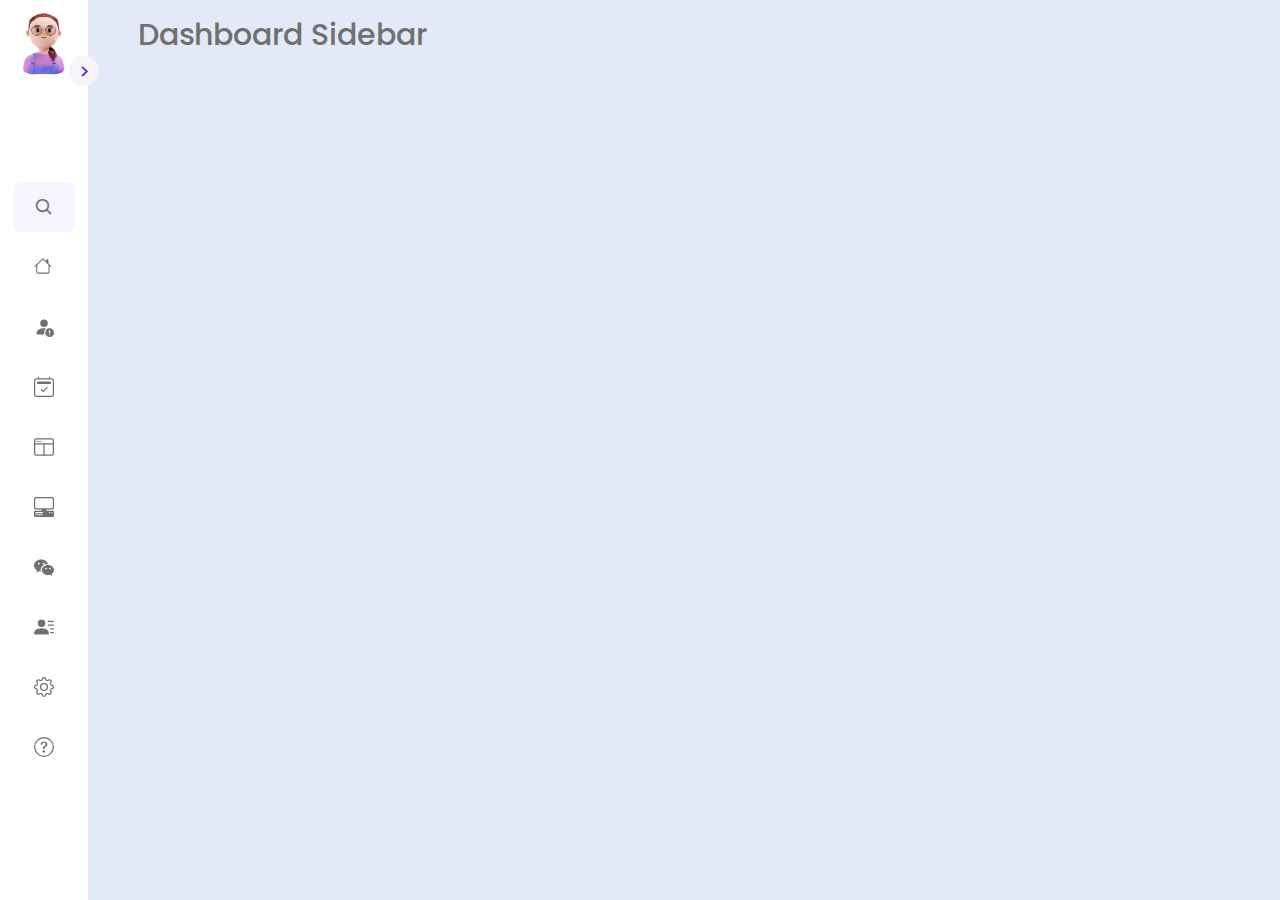
==== index.html @ 8f73f5ab "creted" ====
<!doctype html>
<html lang="en">
  <head>
    <!-- Required meta tags -->
    <meta charset="utf-8">
    <meta name="viewport" content="width=device-width, initial-scale=1">

    <!-- Bootstrap CSS -->
    <link href="https://cdn.jsdelivr.net/npm/bootstrap@5.0.2/dist/css/bootstrap.min.css" rel="stylesheet" integrity="sha384-EVSTQN3/azprG1Anm3QDgpJLIm9Nao0Yz1ztcQTwFspd3yD65VohhpuuCOmLASjC" crossorigin="anonymous">
    <link rel="stylesheet" href="css/style.css">
    <link href='https://unpkg.com/boxicons@2.1.1/css/boxicons.min.css' rel='stylesheet'>
    <title>Hello, world!</title>
  </head>
  <nav class="sidebar close">
    <header>
        <div class="image-text">
            <span class="image mt-3">
                <img src="images/profile pic.png" alt=""><br>
            </span>

            <div class="text logo-text">
                <span class="name text-center">Codinglab</span>
                <span class="profession text-center">Web developer</span>
            </div>
        </div>

        <i class='bx bx-chevron-right toggle'></i>
    </header>

    <div class="menu-bar">
        <div class="menu">

            <li class="search-box">
                <i class='bx bx-search icon'></i>
                <input type="text" placeholder="Search...">
            </li>

            <ul class="menu-links">
                <li class="nav-link">
                    <a href="#">
                        <svg xmlns="http://www.w3.org/2000/svg"  fill="currentColor" class="bi bi-house icon" viewBox="0 0 18 18">
                            <path d="M8.707 1.5a1 1 0 0 0-1.414 0L.646 8.146a.5.5 0 0 0 .708.708L2 8.207V13.5A1.5 1.5 0 0 0 3.5 15h9a1.5 1.5 0 0 0 1.5-1.5V8.207l.646.647a.5.5 0 0 0 .708-.708L13 5.793V2.5a.5.5 0 0 0-.5-.5h-1a.5.5 0 0 0-.5.5v1.293L8.707 1.5ZM13 7.207V13.5a.5.5 0 0 1-.5.5h-9a.5.5 0 0 1-.5-.5V7.207l5-5 5 5Z"/>
                        </svg>
                        <span class="text nav-text">Home</span>
                    </a>
                </li>

                <li class="nav-link">
                    <a href="#">
                        <svg xmlns="http://www.w3.org/2000/svg"  fill="currentColor" class="bi bi-person-fill-exclamation icon" viewBox="0 0 16 16">
                            <path d="M11 5a3 3 0 1 1-6 0 3 3 0 0 1 6 0Zm-9 8c0 1 1 1 1 1h5.256A4.493 4.493 0 0 1 8 12.5a4.49 4.49 0 0 1 1.544-3.393C9.077 9.038 8.564 9 8 9c-5 0-6 3-6 4Z"/>
                            <path d="M16 12.5a3.5 3.5 0 1 1-7 0 3.5 3.5 0 0 1 7 0Zm-3.5-2a.5.5 0 0 0-.5.5v1.5a.5.5 0 0 0 1 0V11a.5.5 0 0 0-.5-.5Zm0 4a.5.5 0 1 0 0-1 .5.5 0 0 0 0 1Z"/>
                          </svg>
                        <span class="text nav-text">About Us</span>
                    </a>
                </li>

                <li class="nav-link">
                    <a href="#">
                        <svg xmlns="http://www.w3.org/2000/svg"  fill="currentColor" class="bi bi-calendar2-check icon" viewBox="0 0 16 16">
                            <path d="M10.854 8.146a.5.5 0 0 1 0 .708l-3 3a.5.5 0 0 1-.708 0l-1.5-1.5a.5.5 0 0 1 .708-.708L7.5 10.793l2.646-2.647a.5.5 0 0 1 .708 0z"/>
                            <path d="M3.5 0a.5.5 0 0 1 .5.5V1h8V.5a.5.5 0 0 1 1 0V1h1a2 2 0 0 1 2 2v11a2 2 0 0 1-2 2H2a2 2 0 0 1-2-2V3a2 2 0 0 1 2-2h1V.5a.5.5 0 0 1 .5-.5zM2 2a1 1 0 0 0-1 1v11a1 1 0 0 0 1 1h12a1 1 0 0 0 1-1V3a1 1 0 0 0-1-1H2z"/>
                            <path d="M2.5 4a.5.5 0 0 1 .5-.5h10a.5.5 0 0 1 .5.5v1a.5.5 0 0 1-.5.5H3a.5.5 0 0 1-.5-.5V4z"/>
                          </svg>
                        <span class="text nav-text">Services</span>
                    </a>
                </li>

                <li class="nav-link">
                    <a href="#">
                        <svg xmlns="http://www.w3.org/2000/svg"  fill="currentColor" class="bi bi-window-split icon" viewBox="0 0 16 16">
                            <path d="M2.5 4a.5.5 0 1 0 0-1 .5.5 0 0 0 0 1Zm2-.5a.5.5 0 1 1-1 0 .5.5 0 0 1 1 0Zm1 .5a.5.5 0 1 0 0-1 .5.5 0 0 0 0 1Z"/>
                            <path d="M2 1a2 2 0 0 0-2 2v10a2 2 0 0 0 2 2h12a2 2 0 0 0 2-2V3a2 2 0 0 0-2-2H2Zm12 1a1 1 0 0 1 1 1v2H1V3a1 1 0 0 1 1-1h12ZM1 13V6h6.5v8H2a1 1 0 0 1-1-1Zm7.5 1V6H15v7a1 1 0 0 1-1 1H8.5Z"/>
                          </svg>
                        <span class="text nav-text">Portfolio</span>
                    </a>
                </li>

                <li class="nav-link">
                    <a href="#">
                        <svg xmlns="http://www.w3.org/2000/svg" fill="currentColor" class="bi bi-pc-display-horizontal icon" viewBox="0 0 16 16">
                            <path d="M1.5 0A1.5 1.5 0 0 0 0 1.5v7A1.5 1.5 0 0 0 1.5 10H6v1H1a1 1 0 0 0-1 1v3a1 1 0 0 0 1 1h14a1 1 0 0 0 1-1v-3a1 1 0 0 0-1-1h-5v-1h4.5A1.5 1.5 0 0 0 16 8.5v-7A1.5 1.5 0 0 0 14.5 0h-13Zm0 1h13a.5.5 0 0 1 .5.5v7a.5.5 0 0 1-.5.5h-13a.5.5 0 0 1-.5-.5v-7a.5.5 0 0 1 .5-.5ZM12 12.5a.5.5 0 1 1 1 0 .5.5 0 0 1-1 0Zm2 0a.5.5 0 1 1 1 0 .5.5 0 0 1-1 0ZM1.5 12h5a.5.5 0 0 1 0 1h-5a.5.5 0 0 1 0-1ZM1 14.25a.25.25 0 0 1 .25-.25h5.5a.25.25 0 1 1 0 .5h-5.5a.25.25 0 0 1-.25-.25Z"/>
                          </svg>
                        <span class="text nav-text">Blog</span>
                    </a>
                </li>

                <li class="nav-link">
                    <a href="#">
                        <svg xmlns="http://www.w3.org/2000/svg"  fill="currentColor" class="bi bi-wechat icon" viewBox="0 0 16 16">
                            <path d="M11.176 14.429c-2.665 0-4.826-1.8-4.826-4.018 0-2.22 2.159-4.02 4.824-4.02S16 8.191 16 10.411c0 1.21-.65 2.301-1.666 3.036a.324.324 0 0 0-.12.366l.218.81a.616.616 0 0 1 .029.117.166.166 0 0 1-.162.162.177.177 0 0 1-.092-.03l-1.057-.61a.519.519 0 0 0-.256-.074.509.509 0 0 0-.142.021 5.668 5.668 0 0 1-1.576.22ZM9.064 9.542a.647.647 0 1 0 .557-1 .645.645 0 0 0-.646.647.615.615 0 0 0 .09.353Zm3.232.001a.646.646 0 1 0 .546-1 .645.645 0 0 0-.644.644.627.627 0 0 0 .098.356Z"/>
                            <path d="M0 6.826c0 1.455.781 2.765 2.001 3.656a.385.385 0 0 1 .143.439l-.161.6-.1.373a.499.499 0 0 0-.032.14.192.192 0 0 0 .193.193c.039 0 .077-.01.111-.029l1.268-.733a.622.622 0 0 1 .308-.088c.058 0 .116.009.171.025a6.83 6.83 0 0 0 1.625.26 4.45 4.45 0 0 1-.177-1.251c0-2.936 2.785-5.02 5.824-5.02.05 0 .1 0 .15.002C10.587 3.429 8.392 2 5.796 2 2.596 2 0 4.16 0 6.826Zm4.632-1.555a.77.77 0 1 1-1.54 0 .77.77 0 0 1 1.54 0Zm3.875 0a.77.77 0 1 1-1.54 0 .77.77 0 0 1 1.54 0Z"/>
                          </svg>
                        <span class="text nav-text">Tetsimonial</span>
                    </a>
                </li>

                <li class="nav-link">
                    <a href="#">
                        <svg xmlns="http://www.w3.org/2000/svg" fill="currentColor" class="bi bi-person-lines-fill icon" viewBox="0 0 16 16">
                            <path d="M6 8a3 3 0 1 0 0-6 3 3 0 0 0 0 6zm-5 6s-1 0-1-1 1-4 6-4 6 3 6 4-1 1-1 1H1zM11 3.5a.5.5 0 0 1 .5-.5h4a.5.5 0 0 1 0 1h-4a.5.5 0 0 1-.5-.5zm.5 2.5a.5.5 0 0 0 0 1h4a.5.5 0 0 0 0-1h-4zm2 3a.5.5 0 0 0 0 1h2a.5.5 0 0 0 0-1h-2zm0 3a.5.5 0 0 0 0 1h2a.5.5 0 0 0 0-1h-2z"/>
                          </svg>
                        <span class="text nav-text">Contact</span>
                    </a>
                </li>

                <li class="nav-link">
                    <a href="#">
                        <svg xmlns="http://www.w3.org/2000/svg"  fill="currentColor" class="bi bi-gear icon" viewBox="0 0 16 16">
                            <path d="M8 4.754a3.246 3.246 0 1 0 0 6.492 3.246 3.246 0 0 0 0-6.492zM5.754 8a2.246 2.246 0 1 1 4.492 0 2.246 2.246 0 0 1-4.492 0z"/>
                            <path d="M9.796 1.343c-.527-1.79-3.065-1.79-3.592 0l-.094.319a.873.873 0 0 1-1.255.52l-.292-.16c-1.64-.892-3.433.902-2.54 2.541l.159.292a.873.873 0 0 1-.52 1.255l-.319.094c-1.79.527-1.79 3.065 0 3.592l.319.094a.873.873 0 0 1 .52 1.255l-.16.292c-.892 1.64.901 3.434 2.541 2.54l.292-.159a.873.873 0 0 1 1.255.52l.094.319c.527 1.79 3.065 1.79 3.592 0l.094-.319a.873.873 0 0 1 1.255-.52l.292.16c1.64.893 3.434-.902 2.54-2.541l-.159-.292a.873.873 0 0 1 .52-1.255l.319-.094c1.79-.527 1.79-3.065 0-3.592l-.319-.094a.873.873 0 0 1-.52-1.255l.16-.292c.893-1.64-.902-3.433-2.541-2.54l-.292.159a.873.873 0 0 1-1.255-.52l-.094-.319zm-2.633.283c.246-.835 1.428-.835 1.674 0l.094.319a1.873 1.873 0 0 0 2.693 1.115l.291-.16c.764-.415 1.6.42 1.184 1.185l-.159.292a1.873 1.873 0 0 0 1.116 2.692l.318.094c.835.246.835 1.428 0 1.674l-.319.094a1.873 1.873 0 0 0-1.115 2.693l.16.291c.415.764-.42 1.6-1.185 1.184l-.291-.159a1.873 1.873 0 0 0-2.693 1.116l-.094.318c-.246.835-1.428.835-1.674 0l-.094-.319a1.873 1.873 0 0 0-2.692-1.115l-.292.16c-.764.415-1.6-.42-1.184-1.185l.159-.291A1.873 1.873 0 0 0 1.945 8.93l-.319-.094c-.835-.246-.835-1.428 0-1.674l.319-.094A1.873 1.873 0 0 0 3.06 4.377l-.16-.292c-.415-.764.42-1.6 1.185-1.184l.292.159a1.873 1.873 0 0 0 2.692-1.115l.094-.319z"/>
                          </svg>
                        <span class="text nav-text">Settings</span>
                    </a>
                </li>

                <li class="nav-link">
                    <a href="#">
                        <svg xmlns="http://www.w3.org/2000/svg"  fill="currentColor" class="bi bi-question-circle icon" viewBox="0 0 16 16">
                            <path d="M8 15A7 7 0 1 1 8 1a7 7 0 0 1 0 14zm0 1A8 8 0 1 0 8 0a8 8 0 0 0 0 16z"/>
                            <path d="M5.255 5.786a.237.237 0 0 0 .241.247h.825c.138 0 .248-.113.266-.25.09-.656.54-1.134 1.342-1.134.686 0 1.314.343 1.314 1.168 0 .635-.374.927-.965 1.371-.673.489-1.206 1.06-1.168 1.987l.003.217a.25.25 0 0 0 .25.246h.811a.25.25 0 0 0 .25-.25v-.105c0-.718.273-.927 1.01-1.486.609-.463 1.244-.977 1.244-2.056 0-1.511-1.276-2.241-2.673-2.241-1.267 0-2.655.59-2.75 2.286zm1.557 5.763c0 .533.425.927 1.01.927.609 0 1.028-.394 1.028-.927 0-.552-.42-.94-1.029-.94-.584 0-1.009.388-1.009.94z"/>
                          </svg>
                        <span class="text nav-text">Help & Support</span>
                    </a>
                </li>

                <li >
                        <a href="#" type="button bg-dark">
                            
                            
                            
                        </a>
                </li>


            </ul>
        </div>

        <!-- <div class="bottom-content">
            <li class="">
                <a href="#">
                    <i class='bx bx-log-out icon' ></i>
                    <span class="text nav-text">Logout</span>
                </a>
            </li>

            <li class="mode">
                <div class="sun-moon">
                    <i class='bx bx-moon icon moon'></i>
                    <i class='bx bx-sun icon sun'></i>
                </div>
                <span class="mode-text text">Dark mode</span>

                <div class="toggle-switch">
                    <span class="switch"></span>
                </div>
            </li>
            
        </div> -->
    </div>

</nav>

<section class="home">
    <div class="text">Dashboard Sidebar</div>
</section>

<script>
    const body = document.querySelector('body'),
  sidebar = body.querySelector('nav'),
  toggle = body.querySelector(".toggle"),
  searchBtn = body.querySelector(".search-box"),
  modeSwitch = body.querySelector(".toggle-switch"),
  modeText = body.querySelector(".mode-text");


toggle.addEventListener("click" , () =>{
sidebar.classList.toggle("close");
})

searchBtn.addEventListener("click" , () =>{
sidebar.classList.remove("close");
})

modeSwitch.addEventListener("click" , () =>{
body.classList.toggle("dark");

if(body.classList.contains("dark")){
    modeText.innerText = "Light mode";
}else{
    modeText.innerText = "Dark mode";
    
}
});
</script>

</body>

    <!-- Optional JavaScript; choose one of the two! -->

    <!-- Option 1: Bootstrap Bundle with Popper -->
    <script src="https://cdn.jsdelivr.net/npm/bootstrap@5.0.2/dist/js/bootstrap.bundle.min.js" integrity="sha384-MrcW6ZMFYlzcLA8Nl+NtUVF0sA7MsXsP1UyJoMp4YLEuNSfAP+JcXn/tWtIaxVXM" crossorigin="anonymous"></script>

    <!-- Option 2: Separate Popper and Bootstrap JS -->
    <!--
    <script src="https://cdn.jsdelivr.net/npm/@popperjs/core@2.9.2/dist/umd/popper.min.js" integrity="sha384-IQsoLXl5PILFhosVNubq5LC7Qb9DXgDA9i+tQ8Zj3iwWAwPtgFTxbJ8NT4GN1R8p" crossorigin="anonymous"></script>
    <script src="https://cdn.jsdelivr.net/npm/bootstrap@5.0.2/dist/js/bootstrap.min.js" integrity="sha384-cVKIPhGWiC2Al4u+LWgxfKTRIcfu0JTxR+EQDz/bgldoEyl4H0zUF0QKbrJ0EcQF" crossorigin="anonymous"></script>
    -->
  </body>
</html>
---- css/style.css ----
/* Google Font Import - Poppins */
@import url('https://fonts.googleapis.com/css2?family=Poppins:wght@300;400;500;600;700&display=swap');
*{
    margin: 0;
    padding: 0;
    box-sizing: border-box;
    font-family: 'Poppins', sans-serif;
}

:root{
    /* ===== Colors ===== */
    --body-color: #E4E9F7;
    --sidebar-color: #FFF;
    --primary-color: #695CFE;
    --primary-color-light: #F6F5FF;
    --toggle-color: #DDD;
    --text-color: #707070;

    /* ====== Transition ====== */
    --tran-03: all 0.2s ease;
    --tran-03: all 0.3s ease;
    --tran-04: all 0.3s ease;
    --tran-05: all 0.3s ease;
}

body{
    min-height: 100vh;
    background-color: var(--body-color);
    transition: var(--tran-05);
}

::selection{
    background-color: var(--primary-color);
    color: #fff;
}

body.dark{
    --body-color: #18191a;
    --sidebar-color: #242526;
    --primary-color: #3a3b3c;
    --primary-color-light: #3a3b3c;
    --toggle-color: #fff;
    --text-color: #ccc;
}

/* ===== Sidebar ===== */
 .sidebar{
    position: fixed;
    top: 0;
    left: 0;
    height: 100%;
    width: 290px;
    padding: 10px 14px;
    background: var(--sidebar-color);
    transition: var(--tran-05);
    z-index: 100;  
}
.sidebar.close{
    width: 88px;
}

/* ===== Reusable code - Here ===== */
.sidebar li{
    height: 50px;
    list-style: none;
    display: flex;
    align-items: center;
    margin-top: 10px;
}

.sidebar header .image,
.sidebar .icon{
    min-width: 60px;
    border-radius: 6px;
}

.sidebar .icon{
    min-width: 60px;
    border-radius: 6px;
    height: 100%;
    display: flex;
    align-items: center;
    justify-content: center;
    font-size: 20px;
}

.sidebar .text,
.sidebar .icon{
    color: var(--text-color);
    transition: var(--tran-03);
}

.sidebar .text{
    font-size: 17px;
    font-weight: 500;
    white-space: nowrap;
    opacity: 1;
}
.sidebar.close .text{
    opacity: 0;
}
/* =========================== */

.sidebar header{
    position: relative;
}

.sidebar header .image-text{
    /* display: flex; */
    align-items: center;
}
.sidebar header .logo-text{
    display: flex;
    flex-direction: column;
}
header .image-text .name {
    margin-top: 2px;
    font-size: 18px;
    font-weight: 600;
}

header .image-text .profession{
    font-size: 16px;
    margin-top: -2px;
    display: block;
}

.sidebar header .image{
    display: flex;
    align-items: center;
    justify-content: center;
}

.sidebar header .image img{
    width: 70px;
    height: auto;
}

.sidebar header .toggle{
    position: absolute;
    top: 50%;
    right: -25px;
    transform: translateY(-50%) rotate(180deg);
    height: 30px;
    width: 30px;
    background-color: #F7F4FC;
    color: #6424EB;
    border-radius: 50%;
    display: flex;
    align-items: center;
    justify-content: center;
    font-size: 22px;
    cursor: pointer;
    transition: var(--tran-05);
}

body.dark .sidebar header .toggle{
    color: var(--text-color);
}

.sidebar.close .toggle{
    transform: translateY(-50%) rotate(0deg);
}

.sidebar .menu{
    margin-top: 40px;
}

.sidebar li.search-box{
    border-radius: 6px;
    background-color: var(--primary-color-light);
    cursor: pointer;
    transition: var(--tran-05);
}

.sidebar li.search-box input{
    height: 100%;
    width: 100%;
    outline: none;
    border: none;
    background-color: var(--primary-color-light);
    color: var(--text-color);
    border-radius: 6px;
    font-size: 17px;
    font-weight: 500;
    transition: var(--tran-05);
}
.sidebar li a{
    list-style: none;
    height: 100%;
    background-color: transparent;
    display: flex;
    align-items: center;
    height: 100%;
    width: 100%;
    border-radius: 6px;
    text-decoration: none;
    transition: var(--tran-03);
}

.sidebar li a:hover, .sidebar li a:focus{
    width: 100%;
    height: 50px;
    background-color: #F7F4FC;
    border-left: 3px solid #6424EB;
    border-radius: 0px 5px 5px 0px;
    
}
.sidebar li a:hover .icon,
.sidebar li a:hover .text{
    color: #6424EB;
}
body.dark .sidebar li a:hover .icon,
body.dark .sidebar li a:hover .text{
    color: var(--text-color);
}

.sidebar .menu-bar{
    height: calc(100% - 55px);
    display: flex;
    flex-direction: column;
    justify-content: space-between;
    overflow-y: scroll;
}
.menu-bar::-webkit-scrollbar{
    display: none;
}
.sidebar .menu-bar .mode{
    border-radius: 6px;
    background-color: var(--primary-color-light);
    position: relative;
    transition: var(--tran-05);
}

.menu-bar .mode .sun-moon{
    height: 50px;
    width: 60px;
}

.mode .sun-moon i{
    position: absolute;
}
.mode .sun-moon i.sun{
    opacity: 0;
}
body.dark .mode .sun-moon i.sun{
    opacity: 1;
}
body.dark .mode .sun-moon i.moon{
    opacity: 0;
}

.menu-bar .bottom-content .toggle-switch{
    position: absolute;
    right: 0;
    height: 100%;
    min-width: 60px;
    display: flex;
    align-items: center;
    justify-content: center;
    border-radius: 6px;
    cursor: pointer;
}
.toggle-switch .switch{
    position: relative;
    height: 22px;
    width: 40px;
    border-radius: 25px;
    background-color: var(--toggle-color);
    transition: var(--tran-05);
}

.switch::before{
    content: '';
    position: absolute;
    height: 15px;
    width: 15px;
    border-radius: 50%;
    top: 50%;
    left: 5px;
    transform: translateY(-50%);
    background-color: var(--sidebar-color);
    transition: var(--tran-04);
}

body.dark .switch::before{
    left: 20px;
}

.menu-bar .nav-link svg{
    height: 20px;
    width: auto;
}

.home{
    position: absolute;
    top: 0;
    top: 0;
    left: 250px;
    height: 100vh;
    width: calc(100% - 250px);
    background-color: var(--body-color);
    transition: var(--tran-05);
}
.home .text{
    font-size: 30px;
    font-weight: 500;
    color: var(--text-color);
    padding: 12px 60px;
}

.sidebar.close ~ .home{
    left: 78px;
    height: 100vh;
    width: calc(100% - 78px);
}
body.dark .home .text{
    color: var(--text-color);
}
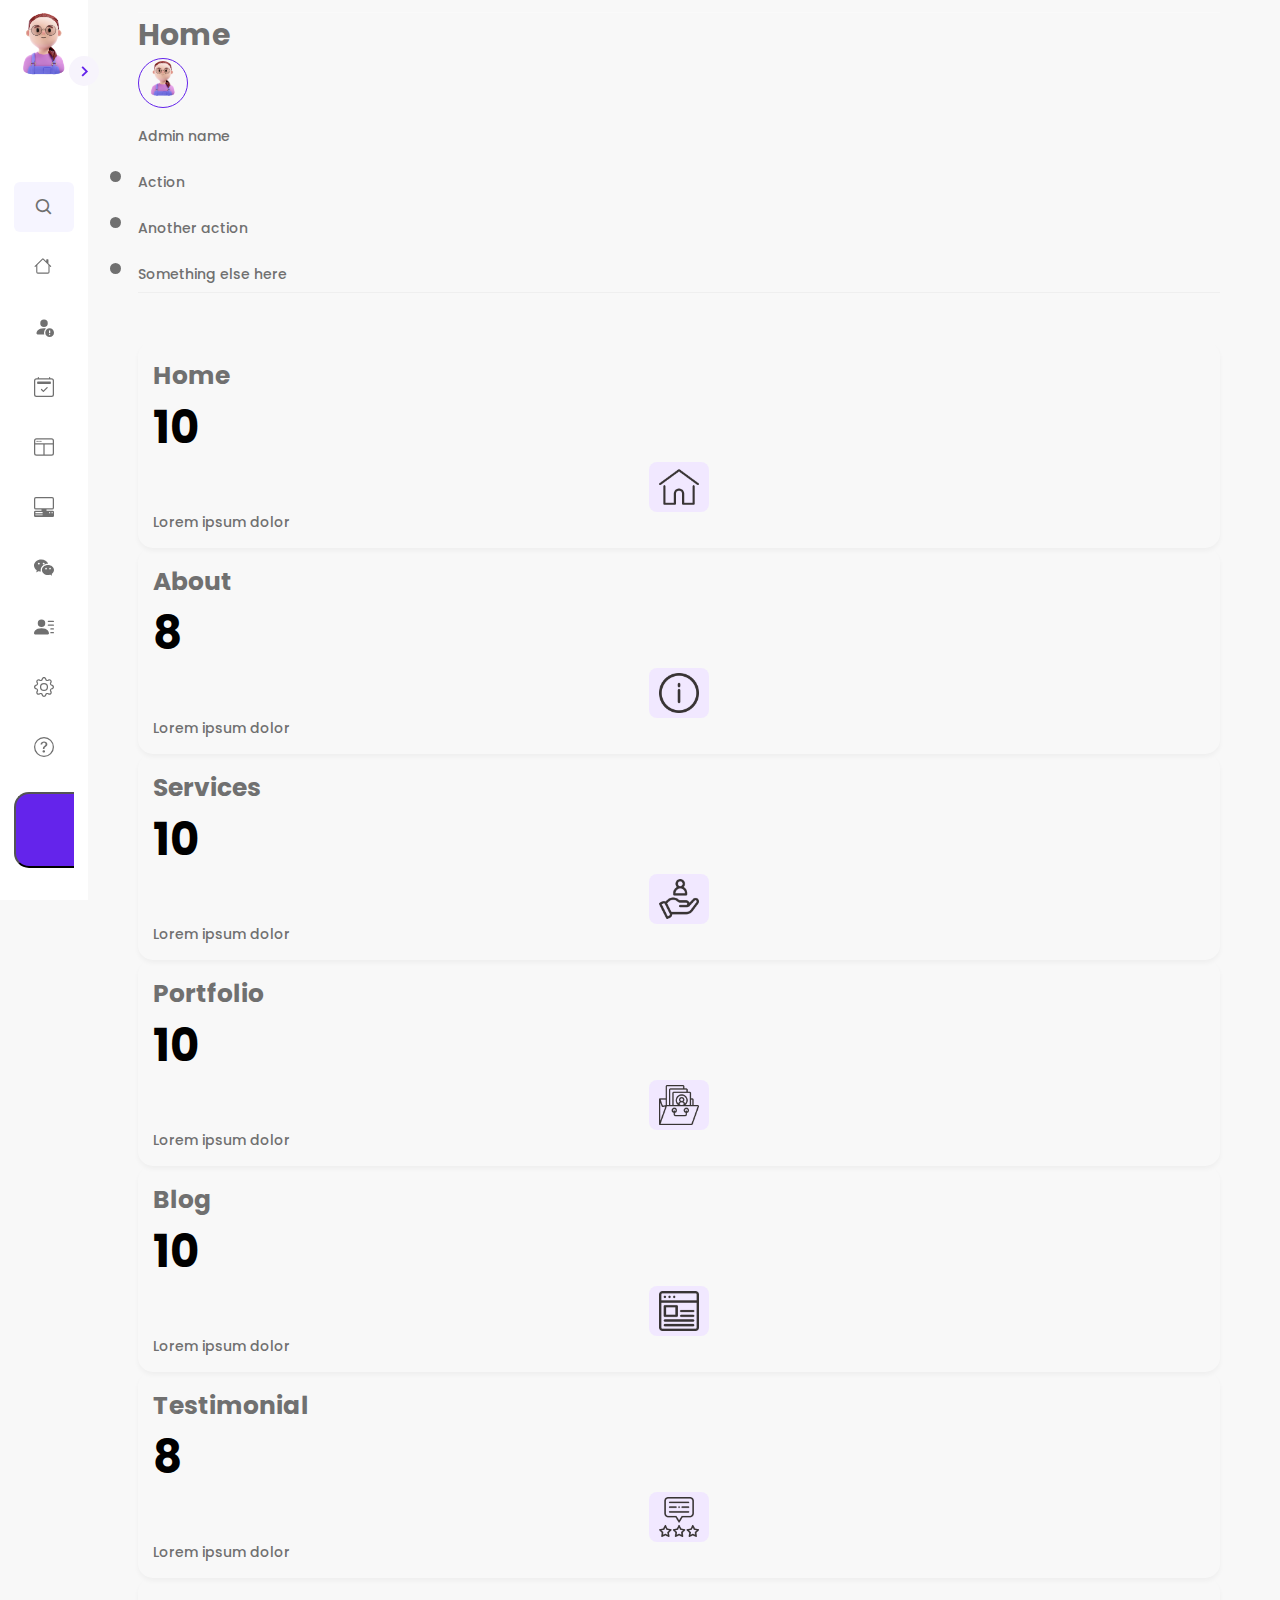
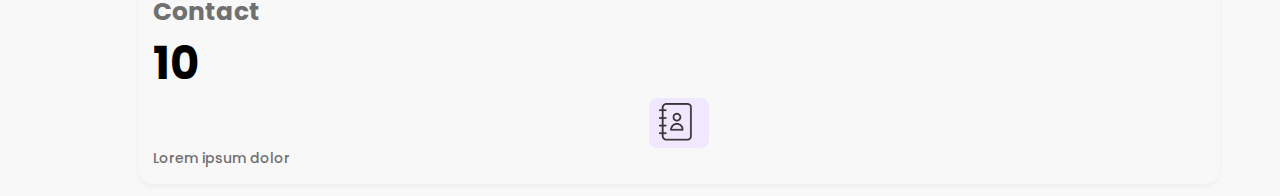
==== commit c24fcc57: "updated" ====
--- a/index.html
+++ b/index.html
@@ -124,13 +124,12 @@
                     </a>
                 </li>
 
-                <li >
-                        <a href="#" type="button bg-dark">
-                            
-                            
-                            
-                        </a>
-                </li>
+                <div class="text-center">
+                    <button class="btn fw-bold"><svg xmlns="http://www.w3.org/2000/svg" width="16" height="16" fill="currentColor" class="bi bi-box-arrow-in-right me-2" viewBox="0 0 16 16">
+                        <path fill-rule="evenodd" d="M6 3.5a.5.5 0 0 1 .5-.5h8a.5.5 0 0 1 .5.5v9a.5.5 0 0 1-.5.5h-8a.5.5 0 0 1-.5-.5v-2a.5.5 0 0 0-1 0v2A1.5 1.5 0 0 0 6.5 14h8a1.5 1.5 0 0 0 1.5-1.5v-9A1.5 1.5 0 0 0 14.5 2h-8A1.5 1.5 0 0 0 5 3.5v2a.5.5 0 0 0 1 0v-2z"/>
+                        <path fill-rule="evenodd" d="M11.854 8.354a.5.5 0 0 0 0-.708l-3-3a.5.5 0 1 0-.708.708L10.293 7.5H1.5a.5.5 0 0 0 0 1h8.793l-2.147 2.146a.5.5 0 0 0 .708.708l3-3z"/>
+                      </svg>Login</button>
+                </div>
 
 
             </ul>
@@ -162,7 +161,205 @@
 </nav>
 
 <section class="home">
-    <div class="text">Dashboard Sidebar</div>
+    <div class="text">
+        <div class="admin-card">
+            <div class="card">
+                <div class="card-body">
+                  <!-- <div class="d-flex">
+                    <h5 class="card-title ms-0">Special title treatment</h5>
+                    <div class="admin-details me-0">
+                        <div class="img-bg">
+                            <img src="images/profile pic.png" alt="" class="img-fluid">
+                        </div>
+                    </div>
+                  </div> -->
+                  <div class="row">
+                    <div class="col-lg-6">
+                        <h4 class="card-title ms-0 fw-bold mt-2">Home</h4>
+                    </div>
+                    <div class="col-lg-6 right-end d-flex ">
+                        <div class="img-bg">
+                            <img src="images/profile pic.png" alt="" class="img-fluid">
+                        </div>
+                        <div class="dropdown">
+                            <a href="" class="dropdown-toggle ms-2" type="button" id="dropdownMenuButton1" data-bs-toggle="dropdown" aria-expanded="false">Admin name</a>
+                            <ul class="dropdown-menu" aria-labelledby="dropdownMenuButton1">
+                                <li><a class="dropdown-item" href="#">Action</a></li>
+                                <li><a class="dropdown-item" href="#">Another action</a></li>
+                                <li><a class="dropdown-item" href="#">Something else here</a></li>
+                              </ul>
+                        </div>
+                    </div>
+                  </div>
+                  
+                  
+                </div>
+            </div>
+        </div>
+
+          <div class="home-cards">
+            <div class="row">
+                <div class="col-lg-3">
+                    <div class="card">
+                        <div class="card-body">
+
+                            <div class="row">
+                                <div class="col-lg-6">
+                                    <h5 class="card-title fw-bold">Home</h5>
+                                    <h2 class="fw-bold text-black">10</h2>
+                                </div>
+                                <div class="col-lg-6">
+                                    <div class="card-img-bg mt-2">
+                                        <img src="images/home.png" alt="" class="img-fluid">
+                                    </div>
+                                </div>
+                            </div>
+                          <p class="card-text">Lorem ipsum dolor</p>
+                        </div>
+                    </div>
+                </div>
+                
+
+                <div class="col-lg-3">
+                    <div class="card">
+                        <div class="card-body">
+
+                            <div class="row">
+                                <div class="col-lg-6">
+                                    <h5 class="card-title fw-bold">About</h5>
+                                    <h2 class="fw-bold text-black">8</h2>
+                                </div>
+                                <div class="col-lg-6">
+                                    <div class="card-img-bg mt-2">
+                                        <img src="images/about.png" alt="" class="img-fluid">
+                                    </div>
+                                </div>
+                            </div>
+                          <p class="card-text">Lorem ipsum dolor</p>
+                        </div>
+                    </div>
+                </div>
+
+                <div class="col-lg-3">
+                    <div class="card">
+                        <div class="card-body">
+
+                            <div class="row">
+                                <div class="col-lg-6">
+                                    <h5 class="card-title fw-bold">Services</h5>
+                                    <h2 class="fw-bold text-black">10</h2>
+                                </div>
+                                <div class="col-lg-6">
+                                    <div class="card-img-bg mt-2">
+                                        <img src="images/service.png" alt="" class="img-fluid">
+                                    </div>
+                                </div>
+                            </div>
+                          <p class="card-text">Lorem ipsum dolor</p>
+                        </div>
+                    </div>
+                </div>
+
+                <div class="col-lg-3">
+                    <div class="card">
+                        <div class="card-body">
+
+                            <div class="row">
+                                <div class="col-lg-6">
+                                    <h5 class="card-title fw-bold">Portfolio</h5>
+                                    <h2 class="fw-bold text-black">10</h2>
+                                </div>
+                                <div class="col-lg-6">
+                                    <div class="card-img-bg mt-2">
+                                        <img src="images/portfolio (1).png" alt="" class="img-fluid">
+                                    </div>
+                                </div>
+                            </div>
+                          <p class="card-text">Lorem ipsum dolor</p>
+                        </div>
+                    </div>
+                </div>
+
+
+            </div>
+
+
+
+
+
+            <div class="row mt-4">
+                <div class="col-lg-3">
+                    <div class="card">
+                        <div class="card-body">
+
+                            <div class="row">
+                                <div class="col-lg-6">
+                                    <h5 class="card-title fw-bold">Blog</h5>
+                                    <h2 class="fw-bold text-black">10</h2>
+                                </div>
+                                <div class="col-lg-6">
+                                    <div class="card-img-bg mt-2">
+                                        <img src="images/blog (1).png" alt="" class="img-fluid">
+                                    </div>
+                                </div>
+                            </div>
+                          <p class="card-text">Lorem ipsum dolor</p>
+                        </div>
+                    </div>
+                </div>
+                
+
+                <div class="col-lg-3">
+                    <div class="card">
+                        <div class="card-body">
+
+                            <div class="row">
+                                <div class="col-lg-6">
+                                    <h5 class="card-title fw-bold">Testimonial</h5>
+                                    <h2 class="fw-bold text-black">8</h2>
+                                </div>
+                                <div class="col-lg-6">
+                                    <div class="card-img-bg mt-2">
+                                        <img src="images/rating (1).png" alt="" class="img-fluid">
+                                    </div>
+                                </div>
+                            </div>
+                          <p class="card-text">Lorem ipsum dolor</p>
+                        </div>
+                    </div>
+                </div>
+
+                <div class="col-lg-3">
+                    <div class="card">
+                        <div class="card-body">
+
+                            <div class="row">
+                                <div class="col-lg-6">
+                                    <h5 class="card-title fw-bold">Contact</h5>
+                                    <h2 class="fw-bold text-black">10</h2>
+                                </div>
+                                <div class="col-lg-6">
+                                    <div class="card-img-bg mt-2">
+                                        <img src="images/contact.png" alt="" class="img-fluid">
+                                    </div>
+                                </div>
+                            </div>
+                          <p class="card-text">Lorem ipsum dolor</p>
+                        </div>
+                    </div>
+                </div>
+
+                
+
+
+            </div>
+
+
+
+
+          </div>
+
+    </div>
 </section>
 
 <script>
@@ -185,12 +382,12 @@
 modeSwitch.addEventListener("click" , () =>{
 body.classList.toggle("dark");
 
-if(body.classList.contains("dark")){
-    modeText.innerText = "Light mode";
-}else{
-    modeText.innerText = "Dark mode";
+// if(body.classList.contains("dark")){
+//     modeText.innerText = "Light mode";
+// }else{
+//     modeText.innerText = "Dark mode";
     
-}
+// }
 });
 </script>
 
--- a/css/style.css
+++ b/css/style.css
@@ -8,7 +8,6 @@
 }
 
 :root{
-    /* ===== Colors ===== */
     --body-color: #E4E9F7;
     --sidebar-color: #FFF;
     --primary-color: #695CFE;
@@ -16,7 +15,6 @@
     --toggle-color: #DDD;
     --text-color: #707070;
 
-    /* ====== Transition ====== */
     --tran-03: all 0.2s ease;
     --tran-03: all 0.3s ease;
     --tran-04: all 0.3s ease;
@@ -25,7 +23,7 @@
 
 body{
     min-height: 100vh;
-    background-color: var(--body-color);
+    background-color: #F8F8F8;
     transition: var(--tran-05);
 }
 
@@ -91,8 +89,8 @@
 }
 
 .sidebar .text{
-    font-size: 17px;
-    font-weight: 500;
+    /* font-size: 17px;
+    font-weight: 500; */
     white-space: nowrap;
     opacity: 1;
 }
@@ -120,7 +118,7 @@
 }
 
 header .image-text .profession{
-    font-size: 16px;
+    /* font-size: 16px; */
     margin-top: -2px;
     display: block;
 }
@@ -154,9 +152,9 @@
     transition: var(--tran-05);
 }
 
-body.dark .sidebar header .toggle{
-    color: var(--text-color);
-}
+/* body.dark .sidebar header .toggle{
+    color: var(--text-color);
+} */
 
 .sidebar.close .toggle{
     transform: translateY(-50%) rotate(0deg);
@@ -170,7 +168,7 @@
     border-radius: 6px;
     background-color: var(--primary-color-light);
     cursor: pointer;
-    transition: var(--tran-05);
+    /* transition: var(--tran-05); */
 }
 
 .sidebar li.search-box input{
@@ -181,7 +179,7 @@
     background-color: var(--primary-color-light);
     color: var(--text-color);
     border-radius: 6px;
-    font-size: 17px;
+    /* font-size: 17px; */
     font-weight: 500;
     transition: var(--tran-05);
 }
@@ -227,9 +225,9 @@
 }
 .sidebar .menu-bar .mode{
     border-radius: 6px;
-    background-color: var(--primary-color-light);
+    /* background-color: var(--primary-color-light); */
     position: relative;
-    transition: var(--tran-05);
+    /* transition: var(--tran-05); */
 }
 
 .menu-bar .mode .sun-moon{
@@ -299,7 +297,7 @@
     left: 250px;
     height: 100vh;
     width: calc(100% - 250px);
-    background-color: var(--body-color);
+    background-color: #F8F8F8;
     transition: var(--tran-05);
 }
 .home .text{
@@ -317,3 +315,70 @@
 body.dark .home .text{
     color: var(--text-color);
 }
+.menu-bar button{
+    background-color: #6424EB;
+    padding: 15px 60px;
+    color: white;
+    border-radius: 15px;
+    margin-top: 20px;
+    transition: 0.5s ease;
+}
+.menu-bar button:hover, .menu-bar button:focus, .menu-bar button.active{
+    background-color: transparent;
+    border: 1px solid #6424EB;
+    color: #6424EB;
+}
+.home img{
+    right: 0;
+    width: 40px;
+    height: auto;
+    display: block;
+    margin: 0 auto;
+}
+.img-bg{
+    width: 50px;
+    height: 50px;
+    border-radius: 50%;
+    border: 1px solid #6424EB;
+}
+.right-end{
+    margin-right: 0;
+}
+.right-end a{
+    font-size: 14px;
+    text-decoration: none;
+    color: #707070;
+}
+.home-cards .card{
+    border-radius: 15px;
+    padding: 15px;
+    border: 0;
+    box-shadow: rgba(0, 0, 0, 0.04) 0px 3px 5px;
+    
+}
+.admin-card .card{
+    border: 0;
+    box-shadow: rgba(27, 31, 35, 0.04) 0px 1px 0px, rgba(255, 255, 255, 0.25) 0px 1px 0px inset;
+}
+.home .card p{
+    font-size: 14px;
+}
+.home .card  img{
+    width: 40px;
+    height: auto;
+    display: block;
+    margin: 0 auto;
+}
+.home-cards{
+    margin-top: 50px;
+}
+.card-img-bg{
+    background-color: #F1E8FF;
+    width: 60px;
+    border-radius: 8px;
+    margin: 0 auto;
+    padding: 5px;
+}
+.home .card h2{
+    color: black;
+}
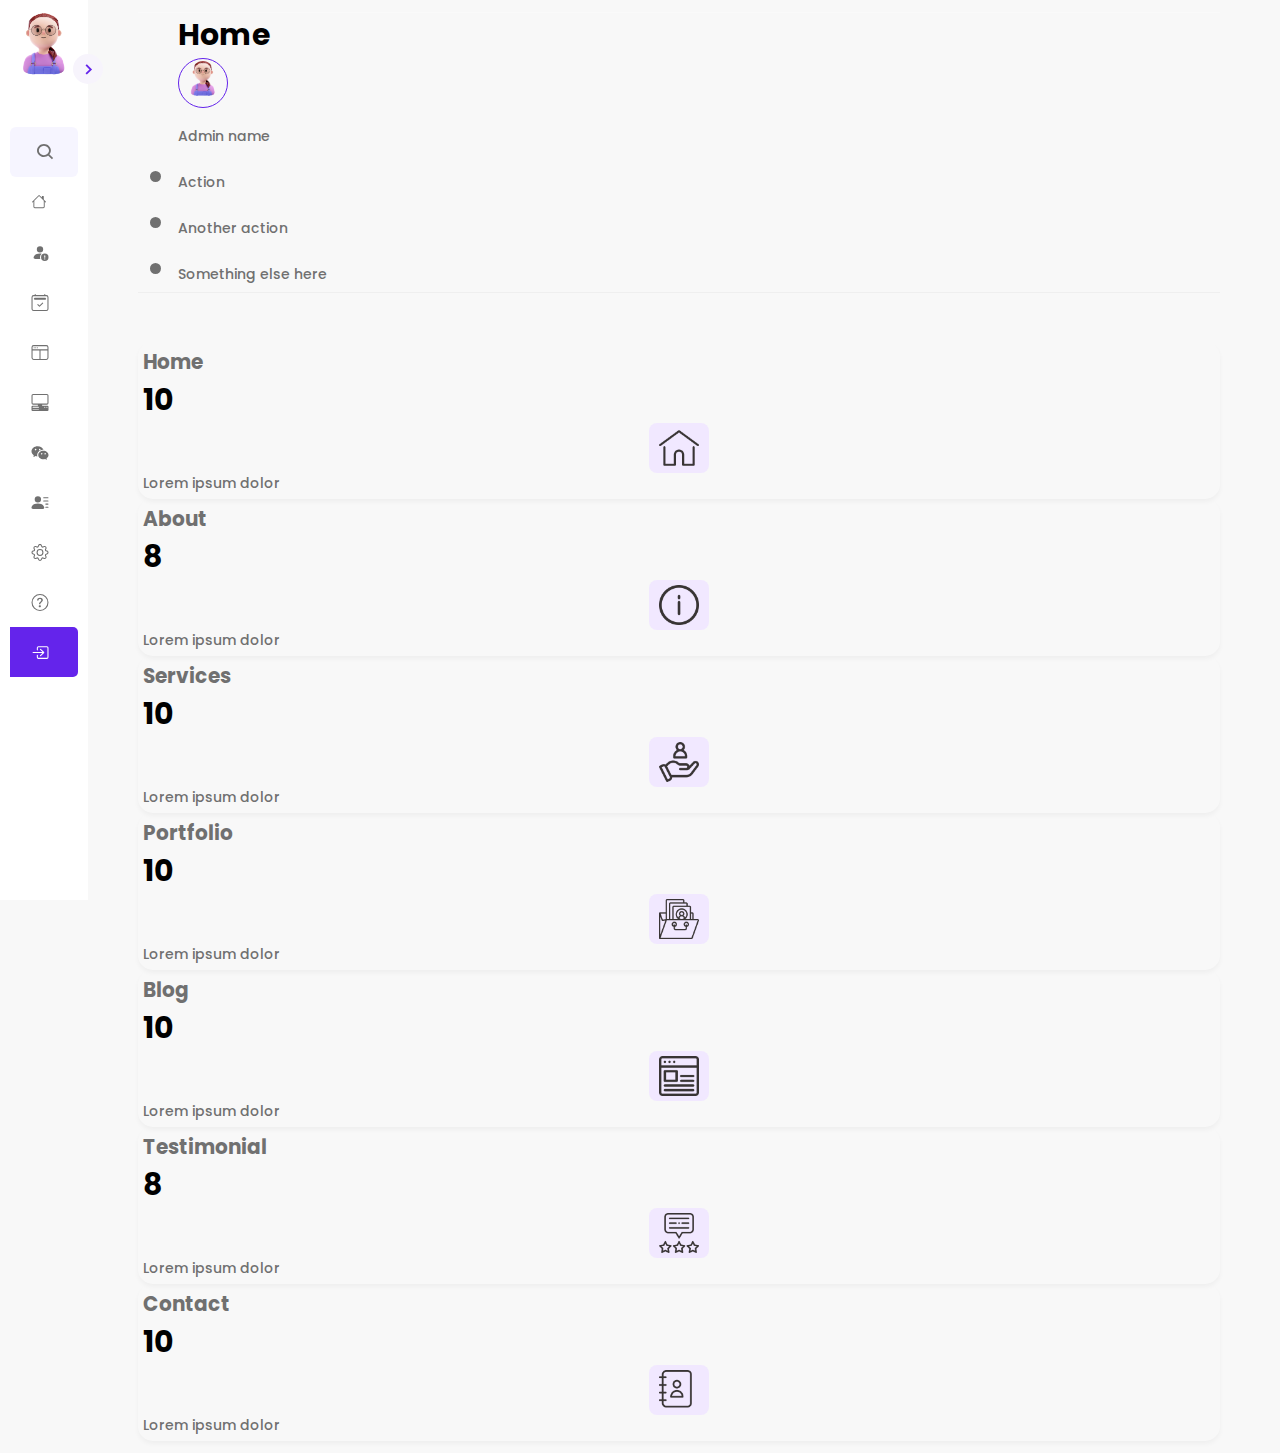
==== commit cb042974: "added" ====
--- a/index.html
+++ b/index.html
@@ -9,7 +9,8 @@
     <link href="https://cdn.jsdelivr.net/npm/bootstrap@5.0.2/dist/css/bootstrap.min.css" rel="stylesheet" integrity="sha384-EVSTQN3/azprG1Anm3QDgpJLIm9Nao0Yz1ztcQTwFspd3yD65VohhpuuCOmLASjC" crossorigin="anonymous">
     <link rel="stylesheet" href="css/style.css">
     <link href='https://unpkg.com/boxicons@2.1.1/css/boxicons.min.css' rel='stylesheet'>
-    <title>Hello, world!</title>
+    <link rel="icon" type="image/x-icon" href="images/title image.jpg">
+    <title>Dashboard</title>
   </head>
   <nav class="sidebar close">
     <header>
@@ -30,7 +31,7 @@
     <div class="menu-bar">
         <div class="menu">
 
-            <li class="search-box">
+            <li class="search-box mt-3 mb-3">
                 <i class='bx bx-search icon'></i>
                 <input type="text" placeholder="Search...">
             </li>
@@ -114,6 +115,7 @@
                     </a>
                 </li>
 
+
                 <li class="nav-link">
                     <a href="#">
                         <svg xmlns="http://www.w3.org/2000/svg"  fill="currentColor" class="bi bi-question-circle icon" viewBox="0 0 16 16">
@@ -124,11 +126,18 @@
                     </a>
                 </li>
 
-                <div class="text-center">
-                    <button class="btn fw-bold"><svg xmlns="http://www.w3.org/2000/svg" width="16" height="16" fill="currentColor" class="bi bi-box-arrow-in-right me-2" viewBox="0 0 16 16">
-                        <path fill-rule="evenodd" d="M6 3.5a.5.5 0 0 1 .5-.5h8a.5.5 0 0 1 .5.5v9a.5.5 0 0 1-.5.5h-8a.5.5 0 0 1-.5-.5v-2a.5.5 0 0 0-1 0v2A1.5 1.5 0 0 0 6.5 14h8a1.5 1.5 0 0 0 1.5-1.5v-9A1.5 1.5 0 0 0 14.5 2h-8A1.5 1.5 0 0 0 5 3.5v2a.5.5 0 0 0 1 0v-2z"/>
-                        <path fill-rule="evenodd" d="M11.854 8.354a.5.5 0 0 0 0-.708l-3-3a.5.5 0 1 0-.708.708L10.293 7.5H1.5a.5.5 0 0 0 0 1h8.793l-2.147 2.146a.5.5 0 0 0 .708.708l3-3z"/>
-                      </svg>Login</button>
+
+
+                <div class="login-nav">
+                    <li class="nav-link nav-bg">
+                        <a href="#">
+                            <svg xmlns="http://www.w3.org/2000/svg"  fill="currentColor" class="bi bi-box-arrow-in-right icon " viewBox="0 0 16 16">
+                                <path fill-rule="evenodd" d="M6 3.5a.5.5 0 0 1 .5-.5h8a.5.5 0 0 1 .5.5v9a.5.5 0 0 1-.5.5h-8a.5.5 0 0 1-.5-.5v-2a.5.5 0 0 0-1 0v2A1.5 1.5 0 0 0 6.5 14h8a1.5 1.5 0 0 0 1.5-1.5v-9A1.5 1.5 0 0 0 14.5 2h-8A1.5 1.5 0 0 0 5 3.5v2a.5.5 0 0 0 1 0v-2z"/>
+                                <path fill-rule="evenodd" d="M11.854 8.354a.5.5 0 0 0 0-.708l-3-3a.5.5 0 1 0-.708.708L10.293 7.5H1.5a.5.5 0 0 0 0 1h8.793l-2.147 2.146a.5.5 0 0 0 .708.708l3-3z"/>
+                              </svg>
+                            <span class="text nav-text ">Login</span>
+                        </a>
+                    </li>
                 </div>
 
 
@@ -199,14 +208,14 @@
 
           <div class="home-cards">
             <div class="row">
-                <div class="col-lg-3">
-                    <div class="card">
-                        <div class="card-body">
-
-                            <div class="row">
-                                <div class="col-lg-6">
-                                    <h5 class="card-title fw-bold">Home</h5>
-                                    <h2 class="fw-bold text-black">10</h2>
+                <div class="col-lg-2">
+                    <div class="card">
+                        <div class="card-body">
+
+                            <div class="row">
+                                <div class="col-lg-6">
+                                    <h6 class="card-title fw-bold">Home</h6>
+                                    <h4 class="fw-bold text-black">10</h4>
                                 </div>
                                 <div class="col-lg-6">
                                     <div class="card-img-bg mt-2">
@@ -220,14 +229,14 @@
                 </div>
                 
 
-                <div class="col-lg-3">
-                    <div class="card">
-                        <div class="card-body">
-
-                            <div class="row">
-                                <div class="col-lg-6">
-                                    <h5 class="card-title fw-bold">About</h5>
-                                    <h2 class="fw-bold text-black">8</h2>
+                <div class="col-lg-2">
+                    <div class="card">
+                        <div class="card-body">
+
+                            <div class="row">
+                                <div class="col-lg-6">
+                                    <h6 class="card-title fw-bold">About</h6>
+                                    <h4 class="fw-bold text-black">8</h4>
                                 </div>
                                 <div class="col-lg-6">
                                     <div class="card-img-bg mt-2">
@@ -240,14 +249,14 @@
                     </div>
                 </div>
 
-                <div class="col-lg-3">
-                    <div class="card">
-                        <div class="card-body">
-
-                            <div class="row">
-                                <div class="col-lg-6">
-                                    <h5 class="card-title fw-bold">Services</h5>
-                                    <h2 class="fw-bold text-black">10</h2>
+                <div class="col-lg-2">
+                    <div class="card">
+                        <div class="card-body">
+
+                            <div class="row">
+                                <div class="col-lg-6">
+                                    <h6 class="card-title fw-bold">Services</h6>
+                                    <h4 class="fw-bold text-black">10</h4>
                                 </div>
                                 <div class="col-lg-6">
                                     <div class="card-img-bg mt-2">
@@ -260,14 +269,14 @@
                     </div>
                 </div>
 
-                <div class="col-lg-3">
-                    <div class="card">
-                        <div class="card-body">
-
-                            <div class="row">
-                                <div class="col-lg-6">
-                                    <h5 class="card-title fw-bold">Portfolio</h5>
-                                    <h2 class="fw-bold text-black">10</h2>
+                <div class="col-lg-2">
+                    <div class="card">
+                        <div class="card-body">
+
+                            <div class="row">
+                                <div class="col-lg-6">
+                                    <h6 class="card-title fw-bold">Portfolio</h6>
+                                    <h4 class="fw-bold text-black">10</h4>
                                 </div>
                                 <div class="col-lg-6">
                                     <div class="card-img-bg mt-2">
@@ -280,6 +289,46 @@
                     </div>
                 </div>
 
+                <div class="col-lg-2">
+                    <div class="card">
+                        <div class="card-body">
+
+                            <div class="row">
+                                <div class="col-lg-6">
+                                    <h6 class="card-title fw-bold">Blog</h6>
+                                    <h4 class="fw-bold text-black">10</h4>
+                                </div>
+                                <div class="col-lg-6">
+                                    <div class="card-img-bg mt-2">
+                                        <img src="images/blog (1).png" alt="" class="img-fluid">
+                                    </div>
+                                </div>
+                            </div>
+                          <p class="card-text">Lorem ipsum dolor</p>
+                        </div>
+                    </div>
+                </div>
+
+                <div class="col-lg-2">
+                    <div class="card">
+                        <div class="card-body">
+
+                            <div class="row">
+                                <div class="col-lg-6">
+                                    <h6 class="card-title fw-bold">Testimonial</h6>
+                                    <h4 class="fw-bold text-black">8</h4>
+                                </div>
+                                <div class="col-lg-6">
+                                    <div class="card-img-bg mt-2">
+                                        <img src="images/rating (1).png" alt="" class="img-fluid">
+                                    </div>
+                                </div>
+                            </div>
+                          <p class="card-text">Lorem ipsum dolor</p>
+                        </div>
+                    </div>
+                </div>
+
 
             </div>
 
@@ -288,55 +337,16 @@
 
 
             <div class="row mt-4">
-                <div class="col-lg-3">
-                    <div class="card">
-                        <div class="card-body">
-
-                            <div class="row">
-                                <div class="col-lg-6">
-                                    <h5 class="card-title fw-bold">Blog</h5>
-                                    <h2 class="fw-bold text-black">10</h2>
-                                </div>
-                                <div class="col-lg-6">
-                                    <div class="card-img-bg mt-2">
-                                        <img src="images/blog (1).png" alt="" class="img-fluid">
-                                    </div>
-                                </div>
-                            </div>
-                          <p class="card-text">Lorem ipsum dolor</p>
-                        </div>
-                    </div>
-                </div>
-                
-
-                <div class="col-lg-3">
-                    <div class="card">
-                        <div class="card-body">
-
-                            <div class="row">
-                                <div class="col-lg-6">
-                                    <h5 class="card-title fw-bold">Testimonial</h5>
-                                    <h2 class="fw-bold text-black">8</h2>
-                                </div>
-                                <div class="col-lg-6">
-                                    <div class="card-img-bg mt-2">
-                                        <img src="images/rating (1).png" alt="" class="img-fluid">
-                                    </div>
-                                </div>
-                            </div>
-                          <p class="card-text">Lorem ipsum dolor</p>
-                        </div>
-                    </div>
-                </div>
-
-                <div class="col-lg-3">
-                    <div class="card">
-                        <div class="card-body">
-
-                            <div class="row">
-                                <div class="col-lg-6">
-                                    <h5 class="card-title fw-bold">Contact</h5>
-                                    <h2 class="fw-bold text-black">10</h2>
+
+
+                <div class="col-lg-2">
+                    <div class="card">
+                        <div class="card-body">
+
+                            <div class="row">
+                                <div class="col-lg-6">
+                                    <h6 class="card-title fw-bold">Contact</h6>
+                                    <h4 class="fw-bold text-black">10</h4>
                                 </div>
                                 <div class="col-lg-6">
                                     <div class="card-img-bg mt-2">
--- a/css/style.css
+++ b/css/style.css
@@ -25,6 +25,7 @@
     min-height: 100vh;
     background-color: #F8F8F8;
     transition: var(--tran-05);
+    font-size: 13px;
 }
 
 ::selection{
@@ -48,7 +49,7 @@
     left: 0;
     height: 100%;
     width: 290px;
-    padding: 10px 14px;
+    padding: 10px;
     background: var(--sidebar-color);
     transition: var(--tran-05);
     z-index: 100;  
@@ -63,7 +64,7 @@
     list-style: none;
     display: flex;
     align-items: center;
-    margin-top: 10px;
+    /* margin-top: 10px; */
 }
 
 .sidebar header .image,
@@ -73,7 +74,7 @@
 }
 
 .sidebar .icon{
-    min-width: 60px;
+    /* min-width: 60px; */
     border-radius: 6px;
     height: 100%;
     display: flex;
@@ -160,14 +161,16 @@
     transform: translateY(-50%) rotate(0deg);
 }
 
-.sidebar .menu{
+/* .sidebar .menu{
     margin-top: 40px;
-}
+} */
 
 .sidebar li.search-box{
     border-radius: 6px;
     background-color: var(--primary-color-light);
     cursor: pointer;
+    /* margin-top: 20px; */
+    padding: 5px;
     /* transition: var(--tran-05); */
 }
 
@@ -185,15 +188,14 @@
 }
 .sidebar li a{
     list-style: none;
-    height: 100%;
+    /* height: 100%; */
     background-color: transparent;
     display: flex;
     align-items: center;
-    height: 100%;
+    /* height: 100%; */
     width: 100%;
     border-radius: 6px;
     text-decoration: none;
-    transition: var(--tran-03);
 }
 
 .sidebar li a:hover, .sidebar li a:focus{
@@ -206,8 +208,11 @@
 }
 .sidebar li a:hover .icon,
 .sidebar li a:hover .text{
+    color: #6424EB!important;
+}
+/* .sidebar .login-nav  li a:hover .login-nav.icon{
     color: #6424EB;
-}
+} */
 body.dark .sidebar li a:hover .icon,
 body.dark .sidebar li a:hover .text{
     color: var(--text-color);
@@ -286,10 +291,12 @@
 }
 
 .menu-bar .nav-link svg{
-    height: 20px;
+    height: 17px;
     width: auto;
 }
-
+.nav-link{
+    padding: 0;
+}
 .home{
     position: absolute;
     top: 0;
@@ -322,6 +329,7 @@
     border-radius: 15px;
     margin-top: 20px;
     transition: 0.5s ease;
+    /* transition: var(--tran-05); */
 }
 .menu-bar button:hover, .menu-bar button:focus, .menu-bar button.active{
     background-color: transparent;
@@ -342,7 +350,7 @@
     border: 1px solid #6424EB;
 }
 .right-end{
-    margin-right: 0;
+    justify-content: right;
 }
 .right-end a{
     font-size: 14px;
@@ -351,14 +359,38 @@
 }
 .home-cards .card{
     border-radius: 15px;
-    padding: 15px;
+    padding: 5px;
     border: 0;
     box-shadow: rgba(0, 0, 0, 0.04) 0px 3px 5px;
+    width: 100%;
+    height: 100%;
     
+}
+/* .login-nav li a:hover .login-nav svg, .login-nav li a:focus .login-nav svg{
+    color: red;
+} */
+
+.nav-bg{
+    background-color: #6424EB;
+    border-radius: 0px 5px 5px 0px;
+}
+.login-nav svg{
+    color: rgb(255, 255, 255)!important;
+}
+.login-nav .nav-text{
+    color: rgb(255, 255, 255);
+}
+.nav-bg:hover{
+    color: red;
+}
+.menu-links{
+    padding: 0;
 }
 .admin-card .card{
     border: 0;
     box-shadow: rgba(27, 31, 35, 0.04) 0px 1px 0px, rgba(255, 255, 255, 0.25) 0px 1px 0px inset;
+    padding-left: 40px;
+    padding-right: 40px;
 }
 .home .card p{
     font-size: 14px;
@@ -379,6 +411,6 @@
     margin: 0 auto;
     padding: 5px;
 }
-.home .card h2{
+.home .card h4{
     color: black;
 }
